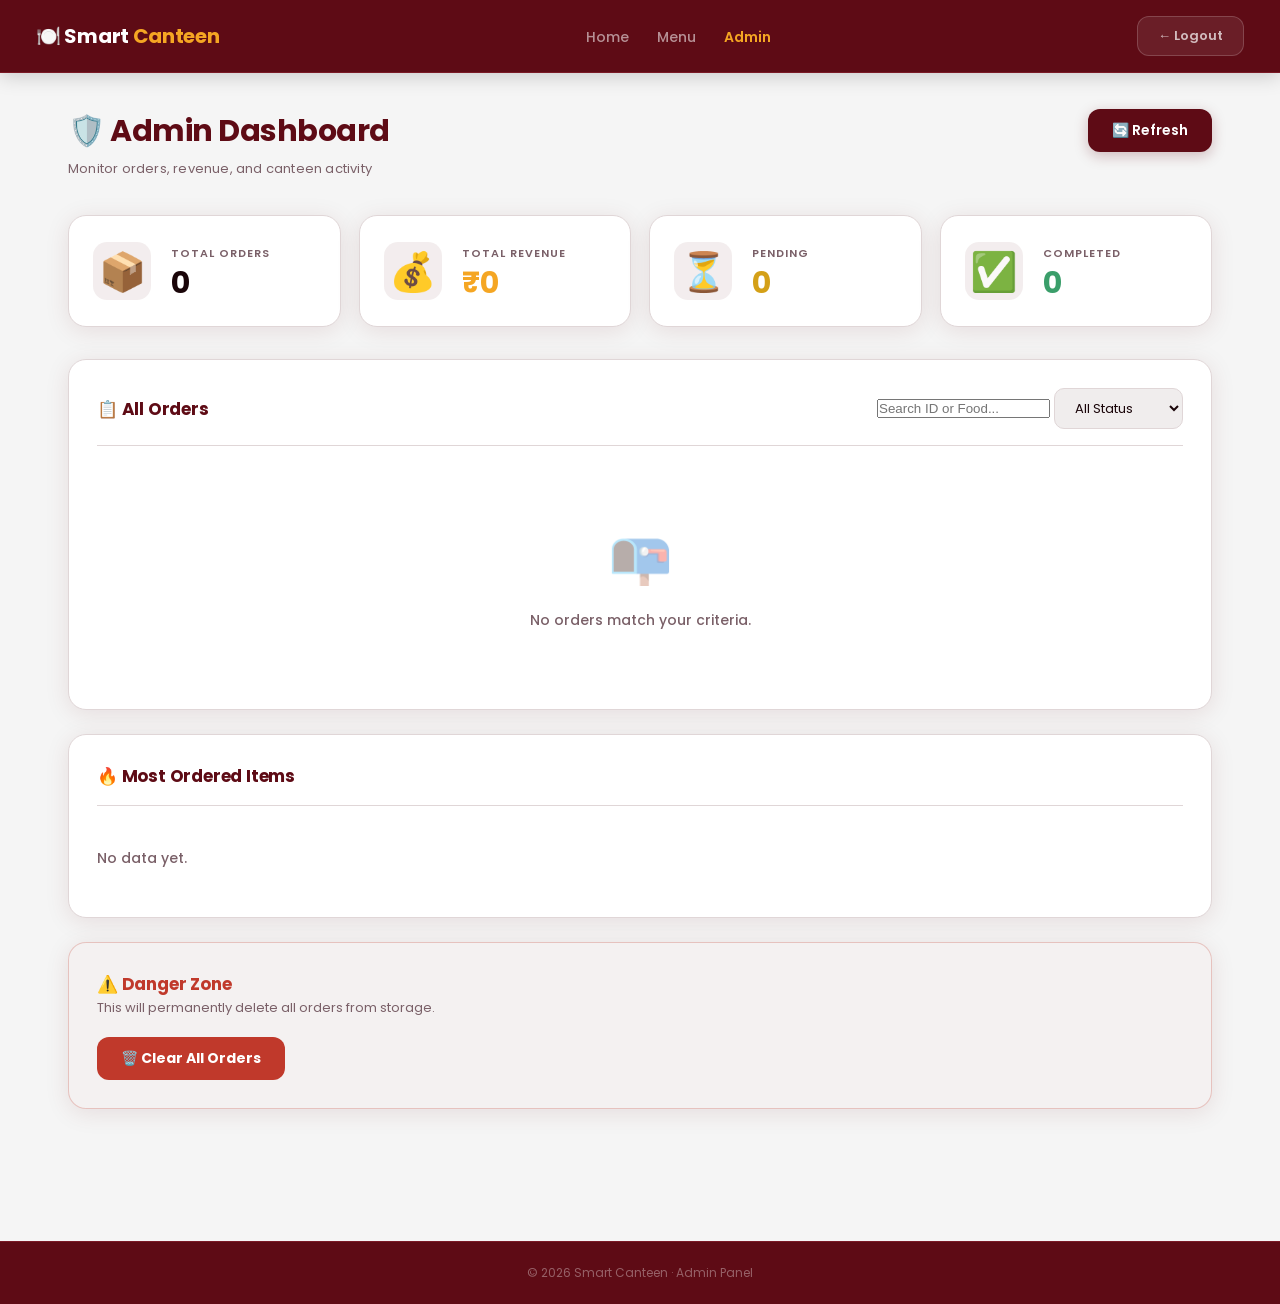
==== admin-dashboard.html @ 12337b4d "Add files via upload" ====
<!DOCTYPE html>
<html lang="en">
<head>
  <meta charset="UTF-8" />
  <meta name="viewport" content="width=device-width, initial-scale=1.0" />
  <title>Smart Canteen – Admin Dashboard</title>
  <link href="https://fonts.googleapis.com/css2?family=Poppins:wght@400;600;700&display=swap" rel="stylesheet" />
  <link rel="stylesheet" href="admin-dashboard.css" />
</head>
<body>

  <nav class="navbar">
    <div class="navbar-logo">🍽️ Smart <span>Canteen</span></div>
    <ul class="navbar-links">
      <li><a href="../index.html">Home</a></li>
      <li><a href="../student-menu.html">Menu</a></li>
      <li><a href="admin-dashboard.html" class="active">Admin</a></li>
    </ul>
    <button class="logout-btn" onclick="goToLogin()">← Logout</button>
  </nav>

  <div class="page-wrapper">
    <div class="page-header">
      <div>
        <h1 class="page-title">🛡️ Admin Dashboard</h1>
        <p class="page-subtitle">Monitor orders, revenue, and canteen activity</p>
      </div>
      <div class="header-actions">
        <button class="refresh-btn" onclick="loadDashboard()">🔄 Refresh</button>
      </div>
    </div>

    <div class="stats-grid">
      <div class="stat-card">
        <div class="stat-icon">📦</div>
        <div class="stat-info">
          <p class="stat-label">Total Orders</p>
          <p class="stat-value" id="statTotalOrders">0</p>
        </div>
      </div>
      <div class="stat-card">
        <div class="stat-icon">💰</div>
        <div class="stat-info">
          <p class="stat-label">Total Revenue</p>
          <p class="stat-value orange" id="statRevenue">₹0</p>
        </div>
      </div>
      <div class="stat-card">
        <div class="stat-icon">⏳</div>
        <div class="stat-info">
          <p class="stat-label">Pending</p>
          <p class="stat-value yellow" id="statPending">0</p>
        </div>
      </div>
      <div class="stat-card">
        <div class="stat-icon">✅</div>
        <div class="stat-info">
          <p class="stat-label">Completed</p>
          <p class="stat-value green" id="statCompleted">0</p>
        </div>
      </div>
    </div>

    <div class="section-card">
      <div class="section-header">
        <h2 class="section-title">📋 All Orders</h2>
        <div class="controls-row">
          <input type="text" id="orderSearch" class="search-input" placeholder="Search ID or Food..." oninput="filterOrders()">
          <select class="filter-select" id="statusFilter" onchange="filterOrders()">
            <option value="all">All Status</option>
            <option value="Pending">Pending</option>
            <option value="Completed">Completed</option>
            <option value="Cancelled">Cancelled</option>
          </select>
        </div>
      </div>

      <div class="empty-state" id="emptyState">
        <p class="empty-icon">📭</p>
        <p class="empty-text">No orders match your criteria.</p>
      </div>

      <div class="table-wrapper" id="tableWrapper" style="display:none;">
        <table class="orders-table">
          <thead>
            <tr>
              <th>Order ID</th>
              <th>Time</th>
              <th>Items</th>
              <th>Subtotal</th>
              <th>Discount</th>
              <th>Total</th>
              <th>Pickup</th>
              <th>Status</th>
              <th>Action</th>
            </tr>
          </thead>
          <tbody id="ordersTableBody"></tbody>
        </table>
      </div>
    </div>

    <div class="section-card">
      <div class="section-header">
        <h2 class="section-title">🔥 Most Ordered Items</h2>
      </div>
      <p class="empty-text" id="topItemsEmpty" style="padding:20px 0;">No data yet.</p>
      <div id="topItemsList" class="top-items-container"></div>
    </div>

    <div class="section-card danger-zone">
      <h2 class="section-title red">⚠️ Danger Zone</h2>
      <p class="danger-desc">This will permanently delete all orders from storage.</p>
      <button class="clear-btn" onclick="confirmClearOrders()">🗑️ Clear All Orders</button>
    </div>
  </div>

  <div class="footer">
    © 2026 Smart Canteen · Admin Panel
  </div>

  <div class="modal-overlay" id="detailModal">
    <div class="modal-box">
      <button class="close-btn" onclick="closeDetailModal()">✕</button>
      <h2 class="modal-title">📦 Order Details</h2>
      <div id="modalContent"></div>
      <button class="modal-close-bottom" onclick="closeDetailModal()">Close</button>
    </div>
  </div>

  <div class="toast" id="toast"></div>

  <script src="admin-dashboard.js"></script>
</body>
</html>
---- admin-dashboard.css ----
:root {
  --bg-body:      #F5F5F5;
  --bg-card:      #ffffff;
  --bg-input:     #f0eded;
  --bg-dark:      #5E0B15;
  --bg-dark-deep: #3d0710;
  --color-orange: #f5a623;
  --color-blue:   #4a90d9;
  --color-green:  #3a9e6a;
  --color-yellow: #d4a017;
  --color-red:    #c0392b;
  --color-border: #e0d6d7;
  --color-border-dark: #7a1a26;
  --color-text:   #1a0509;
  --color-muted:  #7a6068;
  --radius-card:  18px;
  --radius-btn:   12px;
  --shadow:       0 2px 16px rgba(94,11,21,0.08);
  --shadow-card:  0 4px 24px rgba(94,11,21,0.10);
}

* { box-sizing: border-box; margin: 0; padding: 0; }

body {
  font-family: 'Poppins', sans-serif;
  background-color: var(--bg-body);
  color: var(--color-text);
  min-height: 100vh;
}

.navbar {
  background: var(--bg-dark);
  border-bottom: 1px solid var(--color-border-dark);
  padding: 16px 36px;
  display: flex;
  align-items: center;
  justify-content: space-between;
  gap: 20px;
  position: sticky;
  top: 0;
  z-index: 100;
  box-shadow: 0 2px 20px rgba(0,0,0,0.2);
}

.navbar-logo {
  font-size: 20px;
  font-weight: 700;
  color: #fff;
  white-space: nowrap;
  letter-spacing: -0.3px;
}

.navbar-logo span {
  color: var(--color-orange);
}

.navbar-links {
  list-style: none;
  display: flex;
  gap: 28px;
}

.navbar-links a {
  text-decoration: none;
  color: rgba(255,255,255,0.55);
  font-size: 14px;
  font-weight: 500;
  transition: color 0.2s;
}

.navbar-links a.active {
  color: var(--color-orange);
  font-weight: 600;
}

.navbar-links a:hover {
  color: #fff;
}

.logout-btn {
  background: rgba(255,255,255,0.08);
  color: rgba(255,255,255,0.7);
  border: 1px solid rgba(255,255,255,0.18);
  border-radius: var(--radius-btn);
  padding: 9px 20px;
  font-family: 'Poppins', sans-serif;
  font-size: 13px;
  font-weight: 600;
  cursor: pointer;
  transition: background 0.2s, color 0.2s;
}

.logout-btn:hover {
  background: rgba(255,255,255,0.16);
  color: #fff;
}

.page-wrapper {
  max-width: 1200px;
  margin: 0 auto;
  padding: 36px 28px 60px;
}

.page-header {
  display: flex;
  align-items: flex-start;
  justify-content: space-between;
  margin-bottom: 36px;
  gap: 12px;
  flex-wrap: wrap;
}

.page-title {
  font-size: 30px;
  font-weight: 700;
  color: var(--bg-dark);
  margin-bottom: 5px;
  letter-spacing: -0.5px;
}

.page-subtitle {
  font-size: 13px;
  color: var(--color-muted);
  letter-spacing: 0.2px;
}

.refresh-btn {
  background: var(--bg-dark);
  color: #fff;
  border: none;
  border-radius: var(--radius-btn);
  padding: 11px 24px;
  font-family: 'Poppins', sans-serif;
  font-size: 14px;
  font-weight: 600;
  cursor: pointer;
  transition: opacity 0.2s, transform 0.15s;
  box-shadow: 0 4px 14px rgba(94,11,21,0.25);
}

.refresh-btn:hover {
  opacity: 0.88;
  transform: scale(0.98);
}

.stats-grid {
  display: grid;
  grid-template-columns: repeat(auto-fill, minmax(230px, 1fr));
  gap: 18px;
  margin-bottom: 32px;
}

.stat-card {
  background: var(--bg-card);
  border: 1.5px solid var(--color-border);
  border-radius: var(--radius-card);
  padding: 26px 24px;
  display: flex;
  align-items: center;
  gap: 20px;
  box-shadow: var(--shadow-card);
  transition: transform 0.2s, box-shadow 0.2s;
}

.stat-card:hover {
  transform: translateY(-3px);
  box-shadow: 0 8px 32px rgba(94,11,21,0.13);
}

.stat-icon {
  font-size: 38px;
  flex-shrink: 0;
  width: 58px;
  height: 58px;
  background: rgba(94,11,21,0.07);
  border-radius: 14px;
  display: flex;
  align-items: center;
  justify-content: center;
}

.stat-label {
  font-size: 11px;
  color: var(--color-muted);
  text-transform: uppercase;
  letter-spacing: 1px;
  margin-bottom: 6px;
  font-weight: 600;
}

.stat-value {
  font-size: 30px;
  font-weight: 700;
  color: var(--color-text);
  line-height: 1;
}

.stat-value.orange { color: var(--color-orange); }
.stat-value.yellow { color: var(--color-yellow); }
.stat-value.green  { color: var(--color-green); }

.section-card {
  background: var(--bg-card);
  border: 1.5px solid var(--color-border);
  border-radius: var(--radius-card);
  padding: 28px 28px;
  margin-bottom: 24px;
  box-shadow: var(--shadow-card);
}

.section-header {
  display: flex;
  align-items: center;
  justify-content: space-between;
  margin-bottom: 22px;
  flex-wrap: wrap;
  gap: 12px;
  padding-bottom: 16px;
  border-bottom: 1.5px solid var(--color-border);
}

.section-title {
  font-size: 17px;
  font-weight: 700;
  color: var(--bg-dark);
  letter-spacing: -0.2px;
}

.section-title.red {
  color: var(--color-red);
}

.filter-select {
  background: var(--bg-input);
  border: 1.5px solid var(--color-border);
  border-radius: 10px;
  padding: 9px 16px;
  color: var(--color-text);
  font-family: 'Poppins', sans-serif;
  font-size: 13px;
  cursor: pointer;
  transition: border-color 0.2s;
}

.filter-select:focus {
  outline: none;
  border-color: var(--bg-dark);
}

.empty-state {
  text-align: center;
  padding: 50px 20px;
}

.empty-icon {
  font-size: 52px;
  margin-bottom: 14px;
  opacity: 0.4;
}

.empty-text {
  color: var(--color-muted);
  font-size: 14px;
  font-weight: 500;
}

.table-wrapper {
  overflow-x: auto;
  border-radius: 12px;
}

.orders-table {
  width: 100%;
  border-collapse: collapse;
  font-size: 13px;
}

.orders-table thead tr {
  background: rgba(94,11,21,0.05);
  border-bottom: 2px solid var(--color-border);
}

.orders-table th {
  padding: 14px 18px;
  text-align: left;
  color: var(--bg-dark);
  font-weight: 700;
  font-size: 11px;
  text-transform: uppercase;
  letter-spacing: 0.8px;
  white-space: nowrap;
}

.orders-table tbody tr {
  border-bottom: 1px solid var(--color-border);
  transition: background 0.15s;
}

.orders-table tbody tr:last-child {
  border-bottom: none;
}

.orders-table tbody tr:hover {
  background: rgba(94,11,21,0.03);
}

.orders-table td {
  padding: 14px 18px;
  color: var(--color-text);
  white-space: nowrap;
  font-size: 13px;
}

.order-id-cell {
  color: var(--color-muted);
  font-size: 11px;
  font-weight: 600;
  letter-spacing: 0.3px;
}

.items-badge {
  background: var(--bg-input);
  border: 1.5px solid var(--color-border);
  border-radius: 8px;
  padding: 4px 12px;
  font-size: 12px;
  color: var(--color-text);
  font-weight: 600;
}

.total-cell {
  color: var(--bg-dark);
  font-weight: 700;
}

.status-badge {
  display: inline-block;
  padding: 5px 14px;
  border-radius: 50px;
  font-size: 11px;
  font-weight: 700;
  text-transform: uppercase;
  letter-spacing: 0.6px;
}

.status-badge.pending   { background: rgba(212,160,23,0.12);  color: var(--color-yellow); border: 1px solid rgba(212,160,23,0.3); }
.status-badge.completed { background: rgba(58,158,106,0.12);  color: var(--color-green);  border: 1px solid rgba(58,158,106,0.3); }
.status-badge.cancelled { background: rgba(192,57,43,0.10);   color: var(--color-red);    border: 1px solid rgba(192,57,43,0.25); }

.action-btn {
  padding: 6px 14px;
  border: none;
  border-radius: 8px;
  font-family: 'Poppins', sans-serif;
  font-size: 12px;
  font-weight: 600;
  cursor: pointer;
  margin-right: 5px;
  white-space: nowrap;
  transition: opacity 0.2s, transform 0.15s;
}

.action-btn:hover {
  opacity: 0.82;
  transform: scale(0.97);
}

.btn-view     { background: rgba(74,144,217,0.12); color: var(--color-blue);  border: 1px solid rgba(74,144,217,0.3); }
.btn-complete { background: rgba(58,158,106,0.12); color: var(--color-green); border: 1px solid rgba(58,158,106,0.3); }
.btn-cancel   { background: rgba(192,57,43,0.10);  color: var(--color-red);   border: 1px solid rgba(192,57,43,0.25); }

.top-item-row {
  display: flex;
  align-items: center;
  gap: 16px;
  padding: 14px 0;
  border-bottom: 1px solid var(--color-border);
}

.top-item-row:last-child {
  border-bottom: none;
  padding-bottom: 0;
}

.top-item-rank {
  font-size: 18px;
  font-weight: 700;
  color: var(--bg-dark);
  min-width: 34px;
  text-align: center;
}

.top-item-emoji {
  font-size: 28px;
  flex-shrink: 0;
  width: 48px;
  height: 48px;
  background: rgba(94,11,21,0.06);
  border-radius: 12px;
  display: flex;
  align-items: center;
  justify-content: center;
}

.top-item-info {
  flex: 1;
}

.top-item-name {
  font-size: 14px;
  font-weight: 600;
  color: var(--color-text);
  margin-bottom: 2px;
}

.top-item-count {
  font-size: 12px;
  color: var(--color-muted);
}

.top-item-bar-wrap {
  width: 130px;
  height: 7px;
  background: var(--bg-input);
  border-radius: 10px;
  overflow: hidden;
}

.top-item-bar {
  height: 100%;
  background: var(--bg-dark);
  border-radius: 10px;
}

.danger-zone {
  border-color: rgba(192,57,43,0.25);
  background: rgba(192,57,43,0.02);
}

.danger-desc {
  font-size: 13px;
  color: var(--color-muted);
  margin-bottom: 18px;
  line-height: 1.7;
}

.clear-btn {
  background: var(--color-red);
  color: #fff;
  border: none;
  border-radius: var(--radius-btn);
  padding: 11px 24px;
  font-family: 'Poppins', sans-serif;
  font-size: 14px;
  font-weight: 700;
  cursor: pointer;
  transition: opacity 0.2s;
}

.clear-btn:hover {
  opacity: 0.85;
}

.modal-overlay {
  display: none;
  position: fixed;
  inset: 0;
  background: rgba(94,11,21,0.45);
  backdrop-filter: blur(4px);
  z-index: 200;
  align-items: center;
  justify-content: center;
  padding: 20px;
}

.modal-overlay.open {
  display: flex;
}

.modal-box {
  background: var(--bg-card);
  border: 1.5px solid var(--color-border);
  border-radius: var(--radius-card);
  padding: 32px;
  width: 100%;
  max-width: 480px;
  position: relative;
  max-height: 88vh;
  overflow-y: auto;
  box-shadow: 0 16px 60px rgba(94,11,21,0.2);
}

.close-btn {
  position: absolute;
  top: 16px;
  right: 16px;
  background: var(--bg-input);
  border: 1px solid var(--color-border);
  color: var(--color-muted);
  border-radius: 8px;
  width: 34px;
  height: 34px;
  font-size: 16px;
  cursor: pointer;
  transition: background 0.2s, color 0.2s;
}

.close-btn:hover {
  background: rgba(192,57,43,0.1);
  color: var(--color-red);
  border-color: var(--color-red);
}

.modal-title {
  font-size: 20px;
  font-weight: 700;
  color: var(--bg-dark);
  margin-bottom: 22px;
  padding-bottom: 14px;
  border-bottom: 1.5px solid var(--color-border);
}

.modal-row {
  display: flex;
  justify-content: space-between;
  font-size: 13px;
  padding: 10px 0;
  border-bottom: 1px solid var(--color-border);
  color: var(--color-muted);
  gap: 12px;
}

.modal-row:last-of-type {
  border-bottom: none;
}

.modal-row span:last-child {
  color: var(--color-text);
  font-weight: 600;
  text-align: right;
}

.modal-items-title {
  font-size: 12px;
  font-weight: 700;
  color: var(--color-muted);
  text-transform: uppercase;
  letter-spacing: 0.8px;
  margin: 20px 0 10px;
}

.modal-item-row {
  display: flex;
  align-items: center;
  gap: 12px;
  padding: 9px 0;
  font-size: 13px;
  color: var(--color-text);
  border-bottom: 1px solid var(--color-border);
}

.modal-item-row:last-child {
  border-bottom: none;
}

.modal-item-qty {
  background: var(--bg-input);
  border-radius: 6px;
  padding: 3px 10px;
  font-size: 11px;
  color: var(--color-muted);
  font-weight: 600;
}

.modal-item-price {
  margin-left: auto;
  color: var(--bg-dark);
  font-weight: 700;
}

.modal-close-bottom {
  width: 100%;
  margin-top: 22px;
  padding: 13px;
  background: var(--bg-input);
  color: var(--color-muted);
  border: 1.5px solid var(--color-border);
  border-radius: var(--radius-btn);
  font-family: 'Poppins', sans-serif;
  font-size: 14px;
  font-weight: 600;
  cursor: pointer;
  transition: background 0.2s, color 0.2s;
}

.modal-close-bottom:hover {
  background: rgba(94,11,21,0.07);
  color: var(--bg-dark);
  border-color: var(--bg-dark);
}

.toast {
  display: none;
  position: fixed;
  bottom: 28px;
  left: 50%;
  transform: translateX(-50%);
  background: var(--bg-card);
  border: 1.5px solid var(--color-green);
  border-radius: var(--radius-btn);
  padding: 13px 28px;
  font-size: 13px;
  font-weight: 600;
  color: var(--color-green);
  z-index: 999;
  white-space: nowrap;
  box-shadow: 0 4px 20px rgba(0,0,0,0.12);
}

.toast.show {
  display: block;
}

.toast.error-toast {
  border-color: var(--color-red);
  color: var(--color-red);
}

.footer {
  margin-top: 48px;
  padding: 22px;
  background: var(--bg-dark);
  border-top: 1px solid var(--color-border-dark);
  text-align: center;
  font-size: 12px;
  color: rgba(255,255,255,0.35);
}

.footer span {
  color: var(--color-orange);
}

@media (max-width: 700px) {
  .navbar-links { display: none; }
  .page-title   { font-size: 24px; }
  .stats-grid   { grid-template-columns: 1fr 1fr; }
  .page-wrapper { padding: 24px 16px 48px; }
  .section-card { padding: 20px 16px; }
}

@media (max-width: 400px) {
  .stats-grid { grid-template-columns: 1fr; }
}
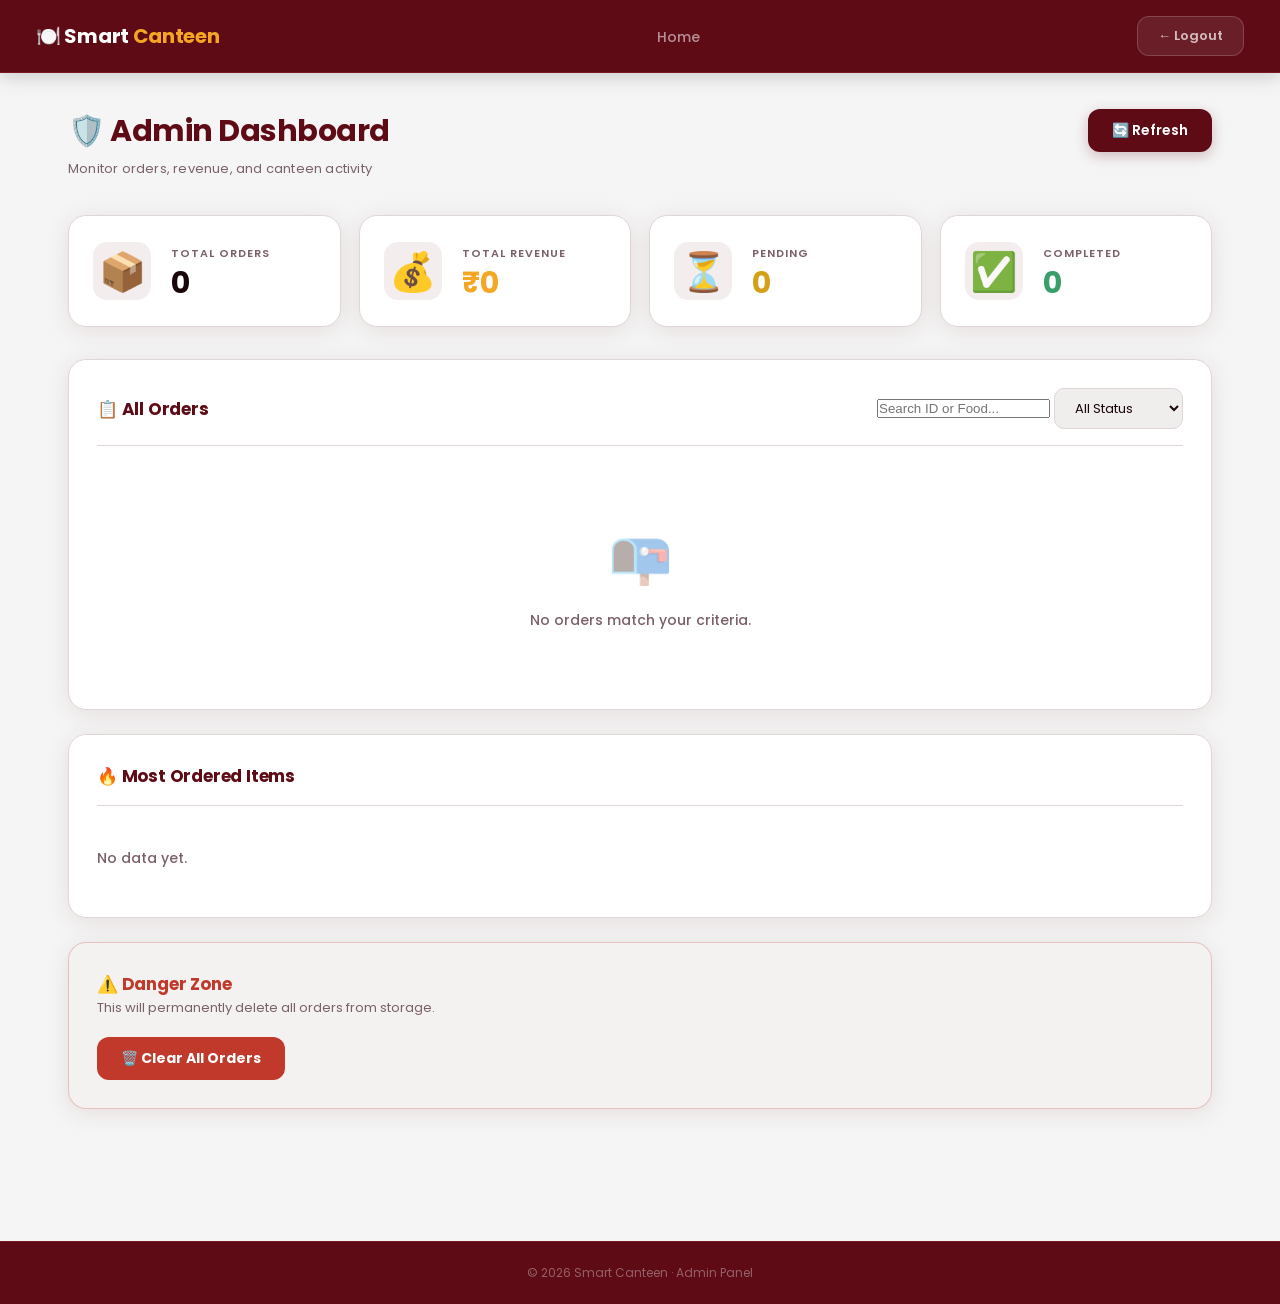
==== commit fd1b9656: "Revise admin dashboard layout and links Updated the admin dashboard HTML structure and navigation li" ====
--- a/admin-dashboard.html
+++ b/admin-dashboard.html
@@ -12,9 +12,7 @@
   <nav class="navbar">
     <div class="navbar-logo">🍽️ Smart <span>Canteen</span></div>
     <ul class="navbar-links">
-      <li><a href="../index.html">Home</a></li>
-      <li><a href="../student-menu.html">Menu</a></li>
-      <li><a href="admin-dashboard.html" class="active">Admin</a></li>
+      <li><a href="index.html">Home</a></li>
     </ul>
     <button class="logout-btn" onclick="goToLogin()">← Logout</button>
   </nav>
@@ -132,4 +130,4 @@
 
   <script src="admin-dashboard.js"></script>
 </body>
-</html>+</html>
